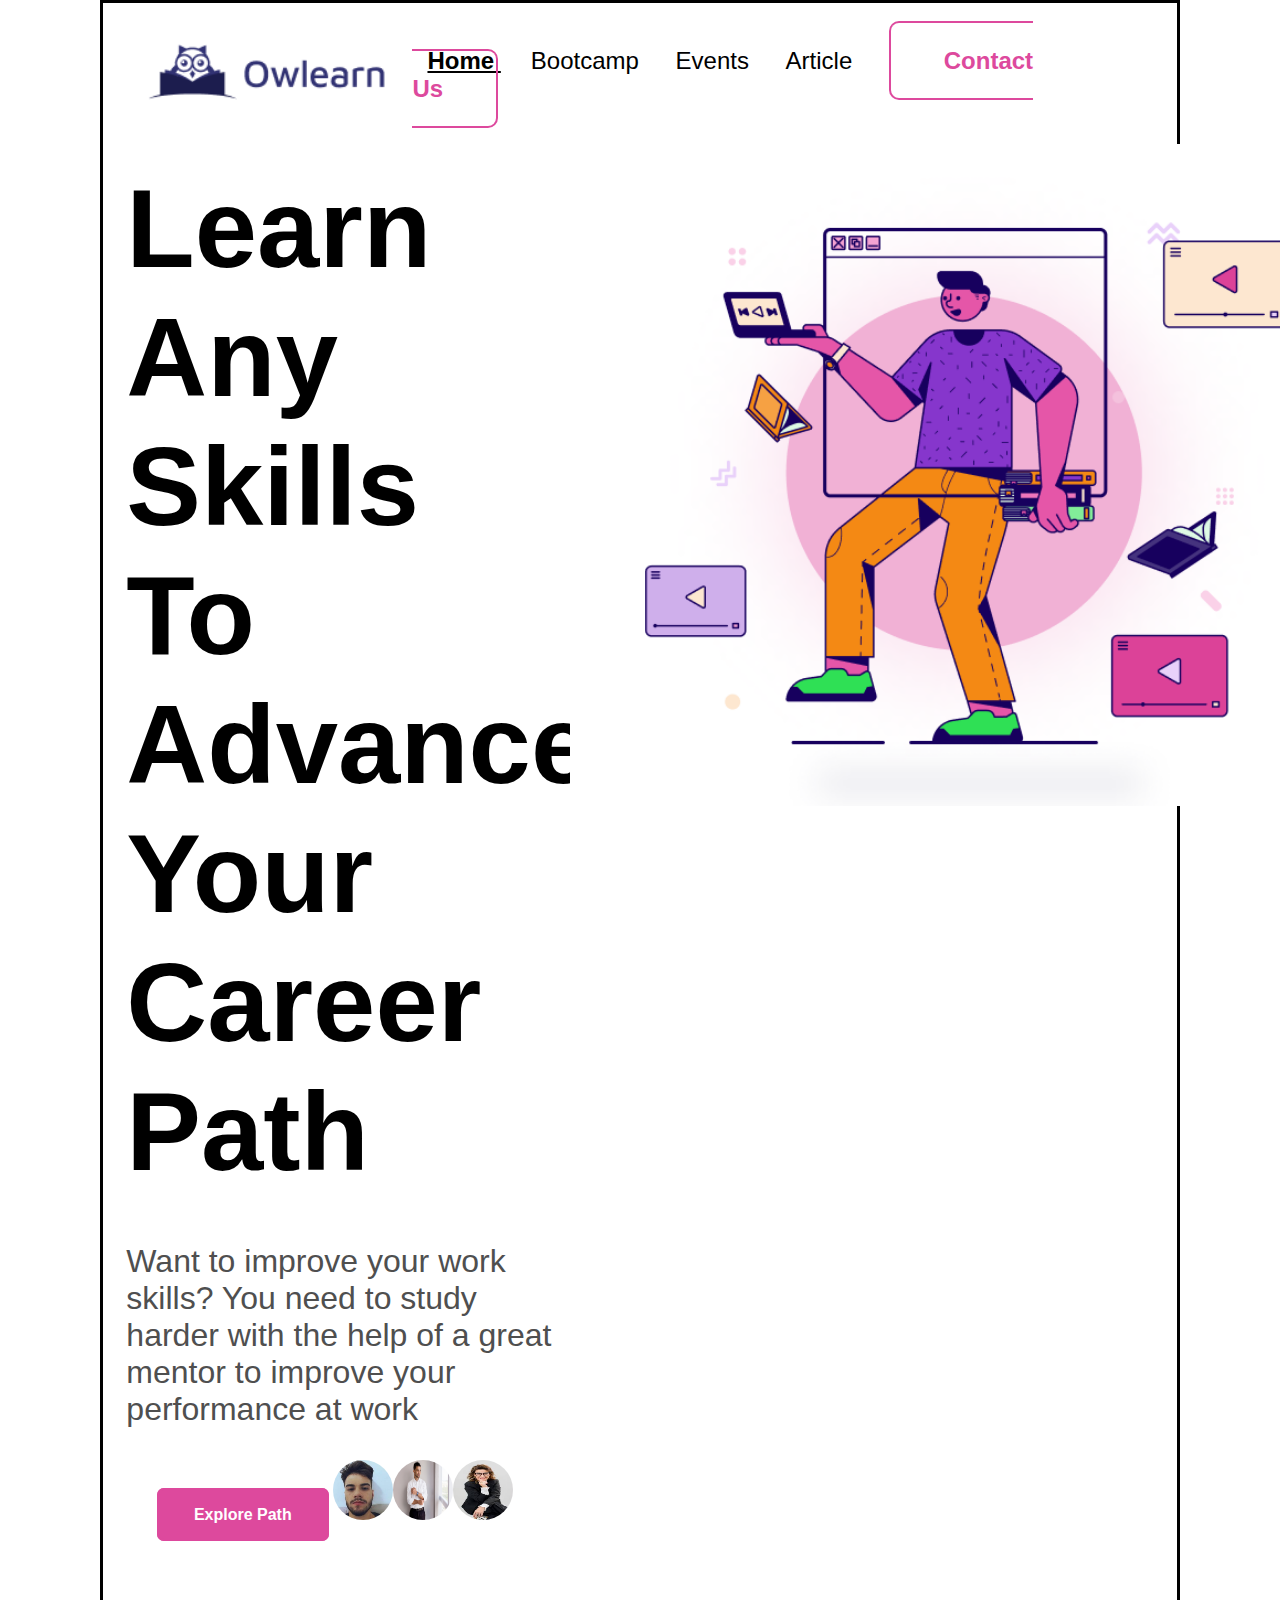
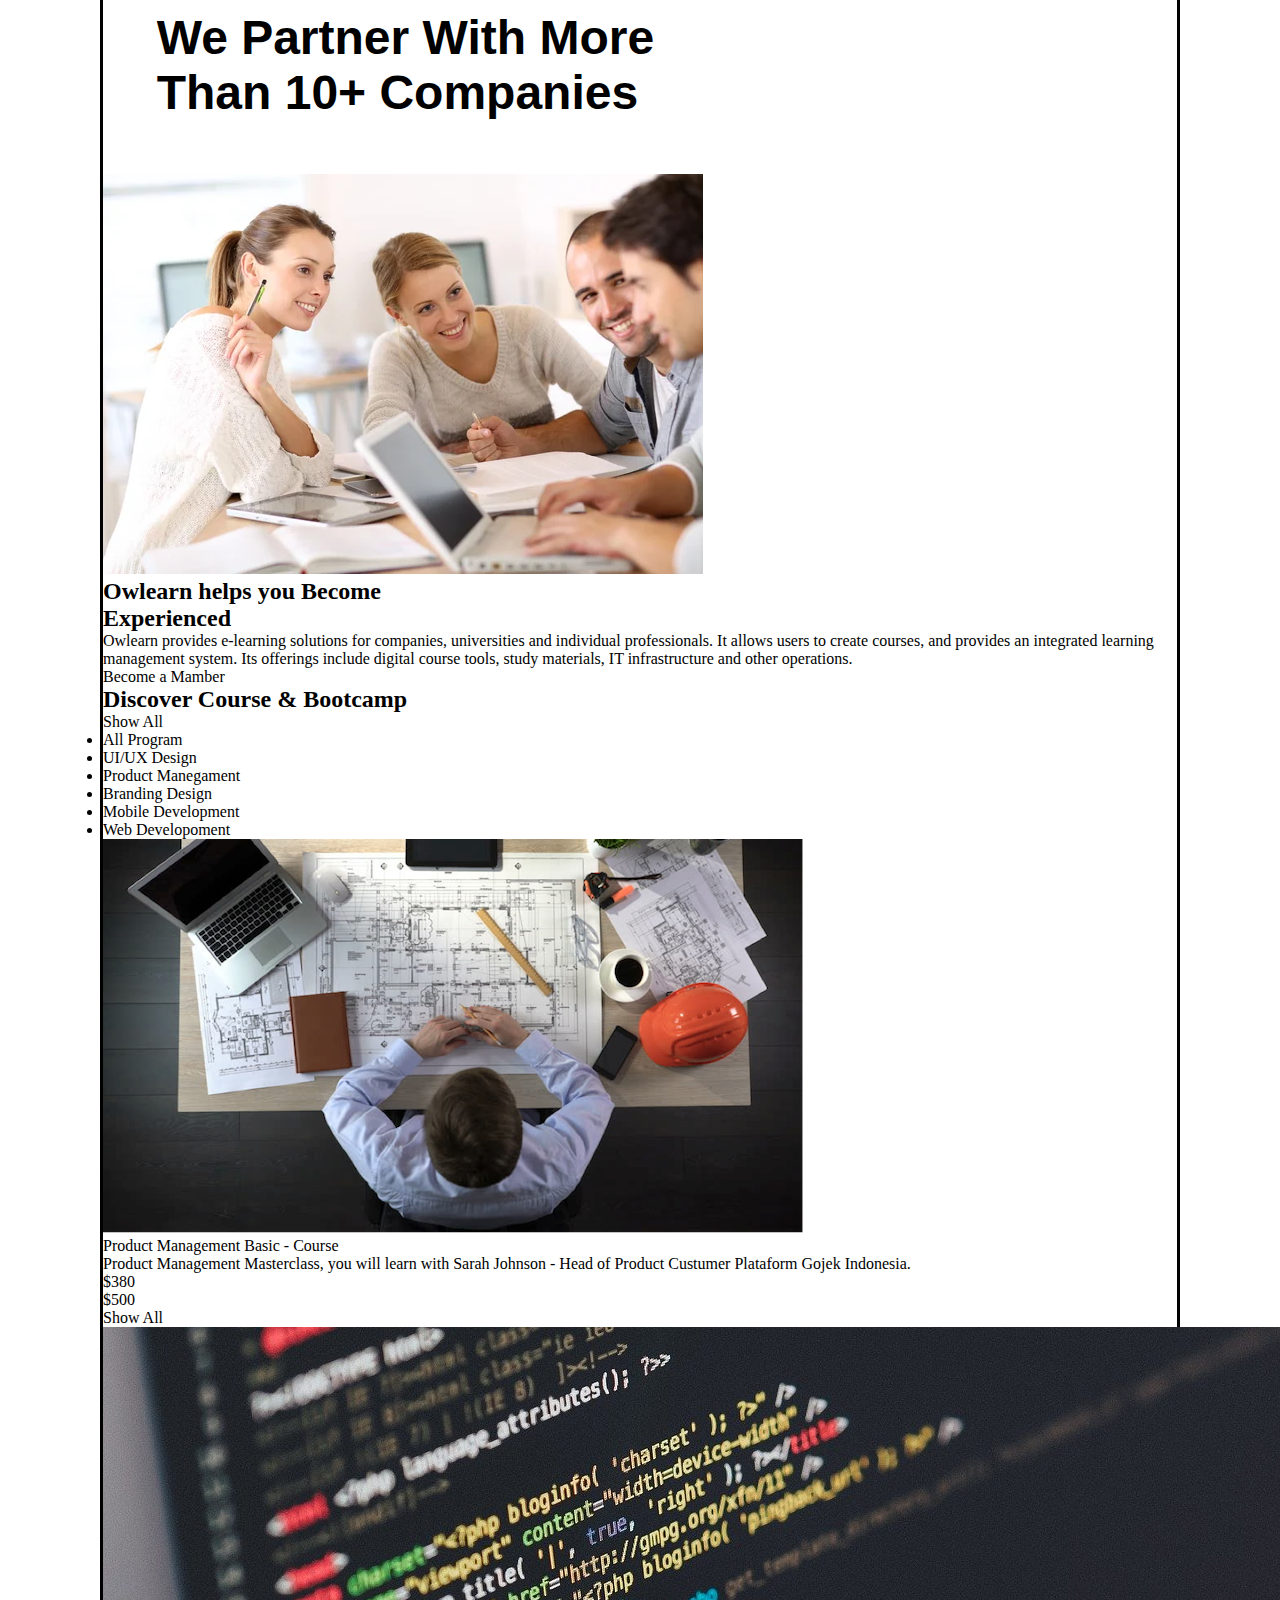
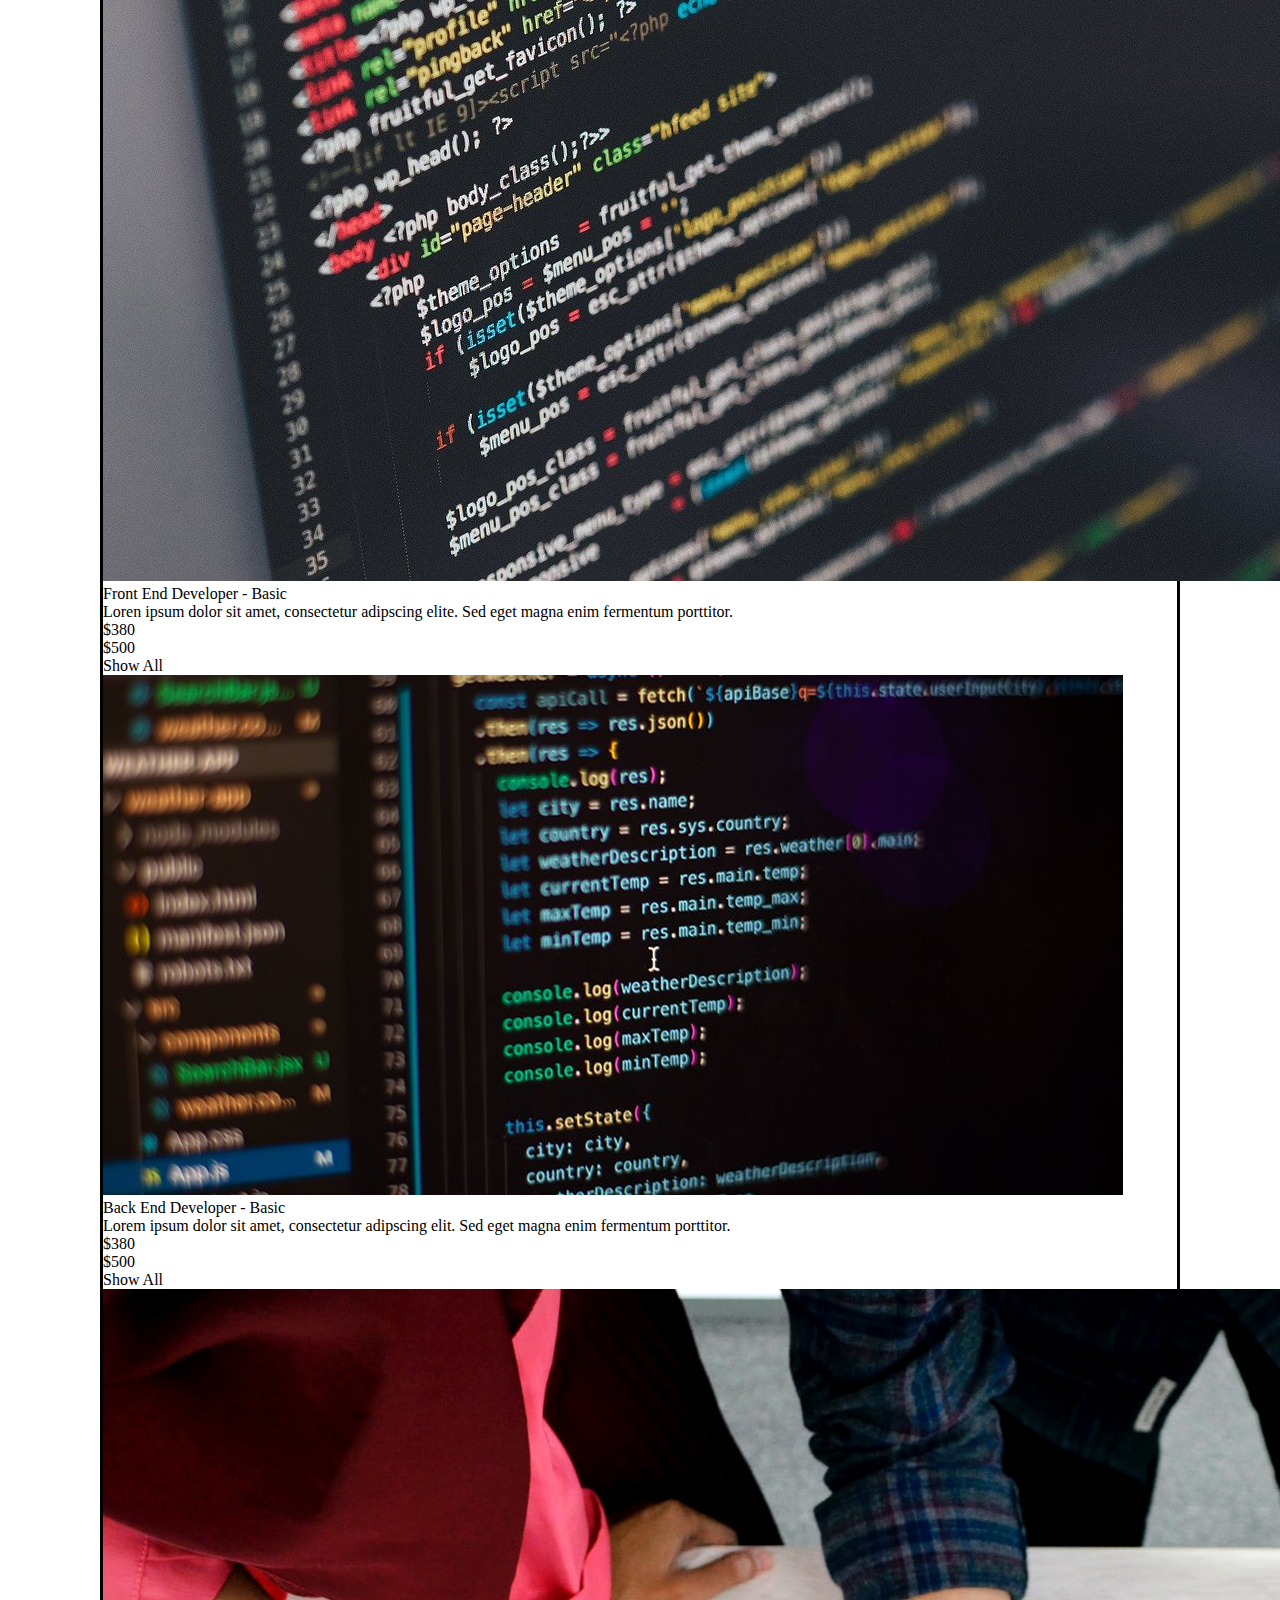
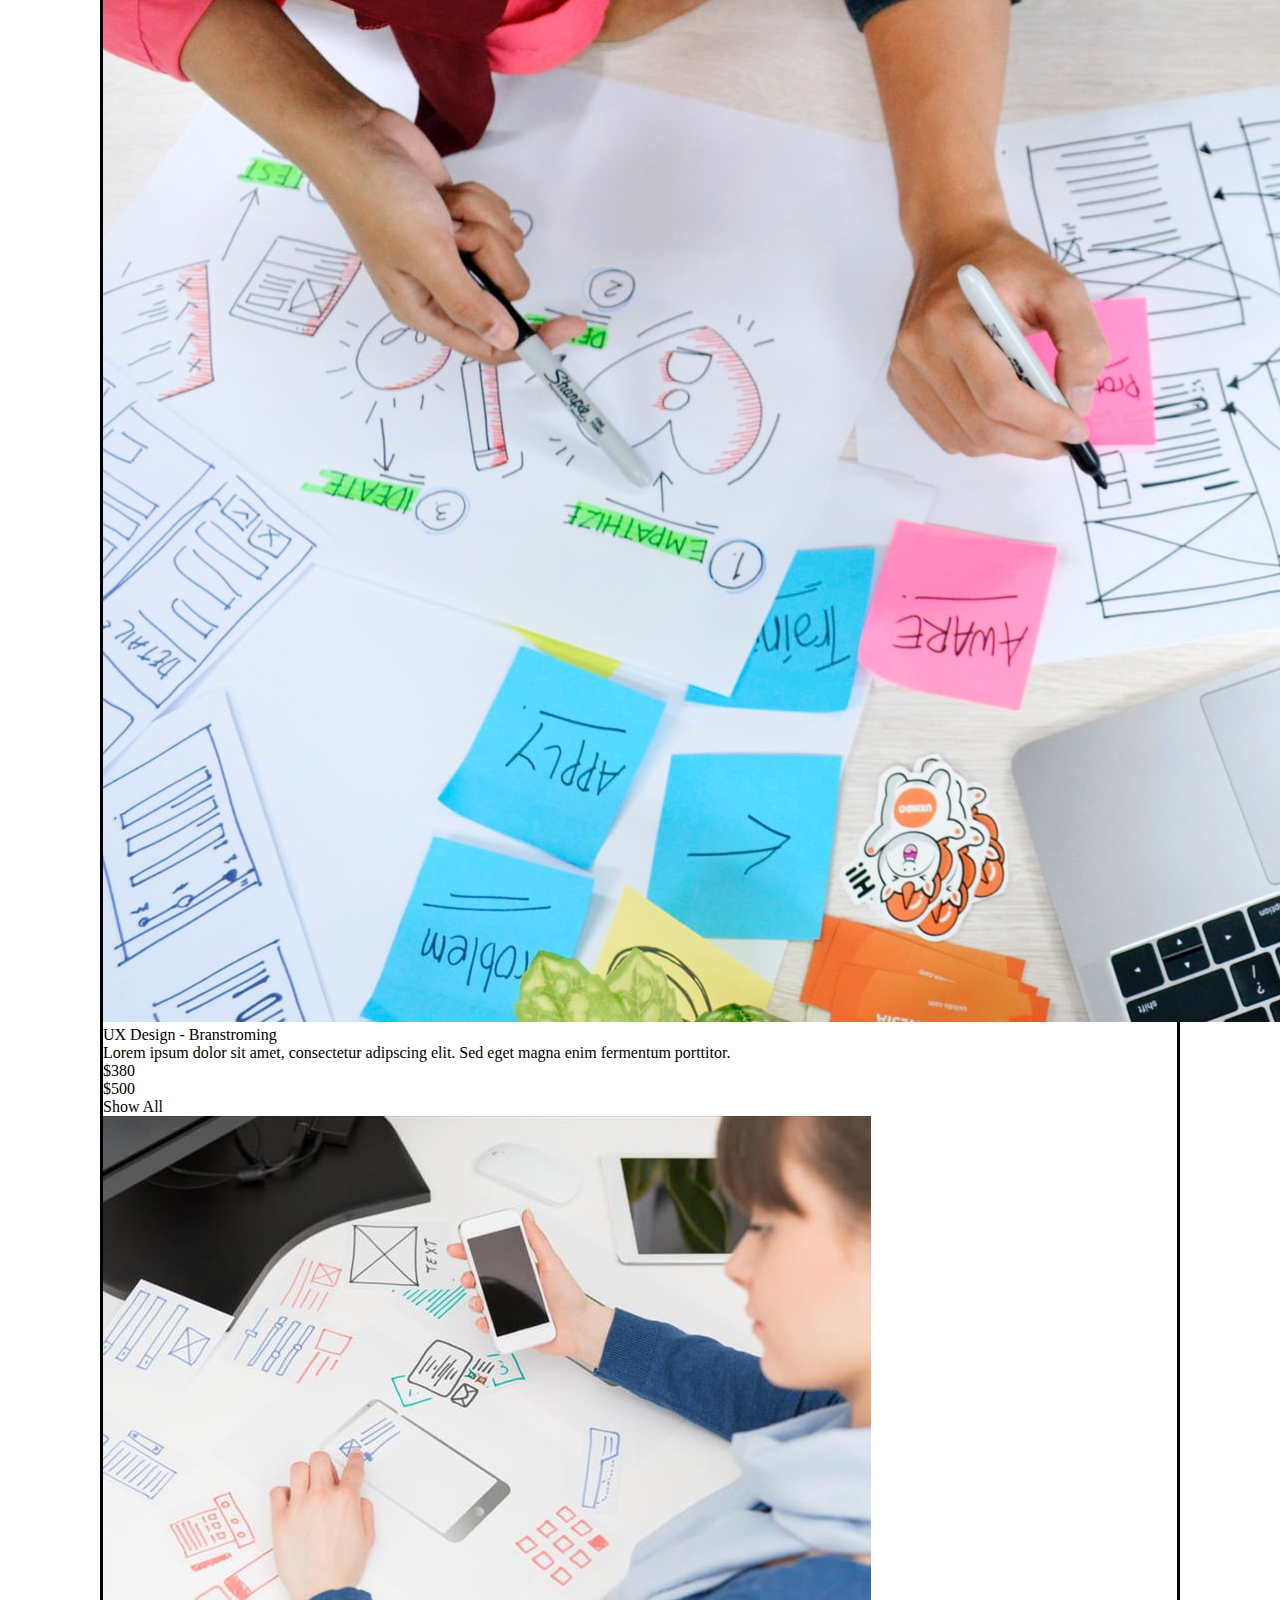
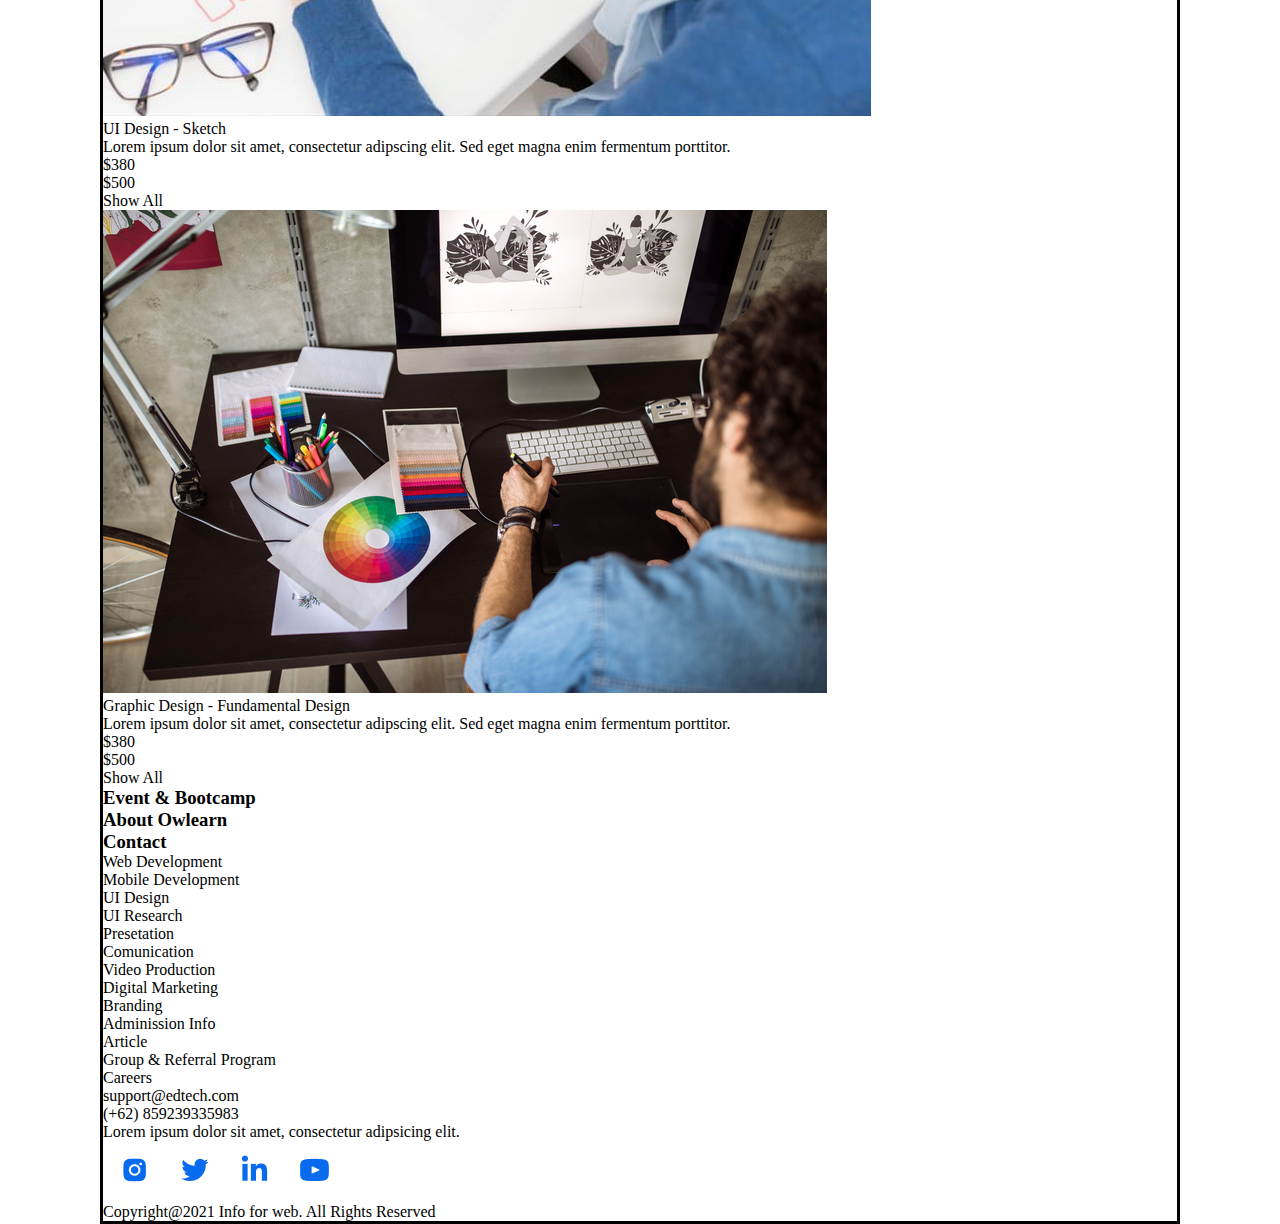
==== index.html @ 93dd90f6 "primeiro commit" ====
<!DOCTYPE html>
<html lang="pt-BR">

<head>
    <meta charset="UTF-8">
    <meta name="viewport" content="width=device-width, initial-scale=1.0">
    <meta http-equiv="X-UA-Compatible" content="ie=edge">
    <title>Owlearn - Online Course Landing Page</title>
    <meta name="descrição" content="">
    <link rel="stylesheet" href="style.css">
    <link rel="icon" href="/images/logo_Owlearn2.png">
</head>

<body>
    <header>
        <div class="countainer-logo">
            <div>
                <figure>
                    <img  src="/images/logo_Owlearn.png" alt="Logo do Owlearn" id="img">
                </figure>
            </div>
        </div>
        <nav class="navegacao-topo">
            <ul >
                <li> <a href="#" class="botao2" id="home" >Home </a></li>
                <li> <a href="#" class="botao2">Bootcamp</a></li>
                <li> <a href="#" class="botao2">Events</a></li>
                <li> <a href="#" class="botao2">Article</a></li>
                <li> <a href="#" class="botao">Contact Us</a></li>
            </ul>
        </nav>
    </header>

    <main>
        <article class="principal">
            <div>
                <h2 class="texto-principal">Learn Any Skills
                    To Advance Your
                    Career Path
                </h2 >
                <p class="texto-secundario">Want to improve your work skills? You need to study
                    harder with the help of a great mentor to improve
                    your performance at work
                </p>
            </div>
            <figure>
                <img src="/images/Imagem_Homem.png" alt="Imagem Homem Tecnologico" class="imagem-homem">
            </figure>
        </article>
        <div class="explorer-path">
            <a href="#" class="botao3">Explore Path</a>
            <figure class="countainer-img">
                <img src="/images/pessoa1.jpg" alt="imagem de perfil 1" class="imagem-perfil">
                <img src="/images/pessoa2.jpg" alt="imagem de perfil 2" class="imagem-perfil">
                <img src="/images/pessoa3.jfif" alt="imagem de perfil 3" class="imagem-perfil">
            </figure>
        </div>
        <article class="class-marcas">
            <h2>
                We Partner With More <br>
                Than 10+ Companies
            </h2>

            <div class="countainer-marcas">
                <!--Aqui ficará as marcas em marrom-->
            </div>

            <!--Aqui terá as imagens de pessoas e as estrelas.-->
        </article>
    </main>


    <section>
        <article>
            <figure>
                <img src="/images/imagem_Pessoas_Estudando.jpg" alt="Imagem de Pessoas Estudando.">
            </figure>
            <h2>Owlearn helps you Become <br>
                Experienced
            </h2>

            <p>Owlearn provides e-learning solutions for companies, universities and individual professionals.
                It allows users to create courses, and provides an integrated
                learning management system. Its offerings include digital course
                tools, study materials, IT infrastructure and other operations.
            </p>
            <a href="#">Become a Mamber</a>
        </article>
    </section>
    

    <section>
        <article>
            <h2>Discover Course & Bootcamp</h2>
            <a href="#">Show All</a>
        </article>
    </section>

    <section>
        <ul>
            <li><a href="#">All Program</a></li>
            <li><a href="#">UI/UX Design</a></li>
            <li><a href="#">Product Manegament</a></li>
            <li><a href="#">Branding Design</a></li>
            <li><a href="#">Mobile Development</a></li>
            <li><a href="#">Web Developoment</a></li>
        </ul>
    </section>

    <div>
        <div class="card">
            <figure>
                <img src="/images/imagem_Product_Management.png" alt="Imagem Gerenciamento de Produtos">
                <!--imagem do gerenciamento de produtos-->
                <figcaption>Product Management Basic - Course</figcaption>
            </figure>

            <p>Product Management Masterclass, you will learn with Sarah Johnson - Head of Product Custumer Plataform
                Gojek Indonesia.</p>
            <div>
                <p>$380</p>
                <p>$500</p>
                <a href="#">Show All</a>
            </div>
        </div>
        <div class="card">
            <figure>
                <img src="/images/imagem_Developer_FE.jpg" alt="Imagem Desenvolvedor Front End">
                <!--Imagem desenvolvedor front end-->
                <figcaption>Front End Developer - Basic</figcaption>
            </figure>
            <p>Loren ipsum dolor sit amet, consectetur adipscing elite. Sed eget magna enim fermentum porttitor.</p>
            <div>
                <p>$380</p>
                <p>$500</p>
                <a href="#">Show All</a>
            </div>
        </div>
        <div class="card">
            <figure>
                <img src="/images/imagem_Developer_BE.jpg" alt="Imagem Desenvolvedor Back End">
                <!--Imagem desenvolvedor back end-->
                <figcaption>Back End Developer - Basic</figcaption>
            </figure>
            <p>Lorem ipsum dolor sit amet, consectetur adipscing elit. Sed eget magna enim fermentum porttitor.</p>
            <div>
                <p>$380</p>
                <p>$500</p>
                <a href="#">Show All</a>
            </div>
        </div>
        <div class="card">
            <figure>
                <img src="/images/imagem_UX_Design.jfif" alt="Imagem Desiner UX">
                <!--Imagem desiner UX-->
                <figcaption>UX Design - Branstroming</figcaption>
            </figure>
            <p>Lorem ipsum dolor sit amet, consectetur adipscing elit. Sed eget magna enim fermentum porttitor.</p>
            <div>
                <p>$380</p>
                <p>$500</p>
                <a href="#">Show All</a>
            </div>
        </div>
        <div class="card">
            <figure>
                <img src="/images/imagem_UI_Design.jfif" alt="Imagem Desiner UI">
                <!--Imagem desiner UI-->
                <figcaption>UI Design - Sketch</figcaption>
            </figure>
            <p>Lorem ipsum dolor sit amet, consectetur adipscing elit. Sed eget magna enim fermentum porttitor.</p>
            <div>
                <p>$380</p>
                <p>$500</p>
                <a href="#">Show All</a>
            </div>
        </div>
        <div class="card">
            <figure>
                <img src="/images/imagem_Graphic_Design.jpg" alt="Imagem Desiner Gráfico">
                <!--Imagem desiner gráfico-->
                <figcaption>Graphic Design - Fundamental Design</figcaption>
            </figure>
            <p>Lorem ipsum dolor sit amet, consectetur adipscing elit. Sed eget magna enim fermentum porttitor.</p>
            <div>
                <p>$380</p>
                <p>$500</p>
                <a href="#">Show All</a>
            </div>
        </div>
    </div>

    
    <footer>
        <div>
            <div>
                <article>
                    <h3>Event & Bootcamp</h3>
                    <h3>About Owlearn</h3>
                    <h3>Contact</h3>
                </article>
            </div>
    
            <div>
                <p>Web Development</p>
                <p>Mobile Development</p>
                <p>UI Design</p>
                <p>UI Research</p>
                <p>Presetation</p>
            </div>
    
            <div>
                <p>Comunication</p>
                <p>Video Production</p>
                <p>Digital Marketing</p>
                <p>Branding</p>
            </div>
    
            <div>
                <p>Adminission Info</p>
                <p>Article</p>
                <p>Group & Referral Program</p>
                <p>Careers</p>
            </div>
    
            <div>
                <p>support@edtech.com</p>
                <p>(+62) 859239335983</p>
                <p>Lorem ipsum dolor sit amet, consectetur adipsicing elit.</p>
                <figure>
                    <img src="/images/imagem_Redes_Sociais.png" alt="Redes Sociais em que Estaremos Disponíveis">
                </figure>
            </div>
        </div>
    
        <p>Copyright@2021 Info for web. All Rights Reserved</p>
    </footer>
</body>

</html>
---- style.css ----
:root {
    --primary-color: #dd499d;
}

* {
    padding: 0%;
    margin: 0%;
    box-sizing: border-box;
}

body {
    margin-left: 100px;
    margin-right: 100px;
    border: solid;

}

#img{
    width: 12em;;
}
#home{
    font-weight: bold;
    text-decoration: underline;
       
}


header {
    padding-left: 2%;
    padding-right: 3.8%;
    padding-top: 1.5%;
    width: 100%;
    height: 25%;
    align-items: center;
    display: flex;
    justify-content: space-between;
    background-color: white;
    font-size: 1.5em;
    font-family: 'Franklin Gothic Medium', 'Arial Narrow', Arial, sans-serif

}

nav li {
    display: inline;
    margin: 15px;
    font: normal;
    font-family: Verdana, Geneva, Tahoma, sans-serif;
    color: black;
}

a {
    text-decoration: none;
    color: black;
}

.botao {
    border: 2px solid var(--primary-color);
    border-radius: 10px;
    padding-left: 2.2em;
    padding-right: 2.2em;
    padding-top: 1em;
    padding-bottom: 1em;
    font-weight: bold;
    color: var(--primary-color);
    transition: 0.7s;

}

.botao:hover {
    color: white;
    background-color: var(--primary-color);
    transition: 0.5s;
}

.botao2:hover{
    font-weight: bold;
    text-decoration: underline;
    
}

.principal {
    color: var(--primary-color);
    display: flex;

}

.imagem-homem {
    align-items: right;
    width: 50em;
    padding-top: 1.5%;
    padding-right: 5%;


}

.texto-principal {
    width: 100%;
    color: black;
    font-family: 'Franklin Gothic Medium', 'Arial Narrow', Arial, sans-serif;
    font-size: 7em;
    text-align: left;
    padding-top: 7%;
    padding-left: 5%;

}

.texto-secundario {
    color: #4F4F4F;
    font-family: Verdana, Geneva, Tahoma, sans-serif;
    padding-left: 5%;
    padding-top: 10%;
    font-size: 2em;

}

.explorer-path{
    width: 100%;
    text-align:left;
    padding-left: 5%;
    padding-top: 3%;
    padding-bottom: 8%;
    font-family: Arial, Helvetica, sans-serif;
}
.botao3{
    border: 2px solid var(--primary-color);
    border-radius: 7px;
    padding-left: 2.2em;
    padding-right: 2.2em;
    padding-top: 1em;
    padding-bottom: 1em;
    font-weight: bold;
    color: white;
    transition: 0.7s;   
    background-color: var(--primary-color);
}
.botao3:hover {
    color:var(--primary-color);
    background-color: white;
    transition: 0.5s;
}
.imagem-perfil{
    width: 60px;
    height: 60px;
    border-radius: 50%;
    display: inline-flex;
    

}
.countainer-img{
    padding-bottom: auto;
    margin-bottom: auto;
    display: inline-flex;
}
.class-marcas{
    padding-left: 5%;
    font-size: 2em;
    padding-bottom: 5%;
    font-family: 'Gill Sans', 'Gill Sans MT', Calibri, 'Trebuchet MS', sans-serif;
}
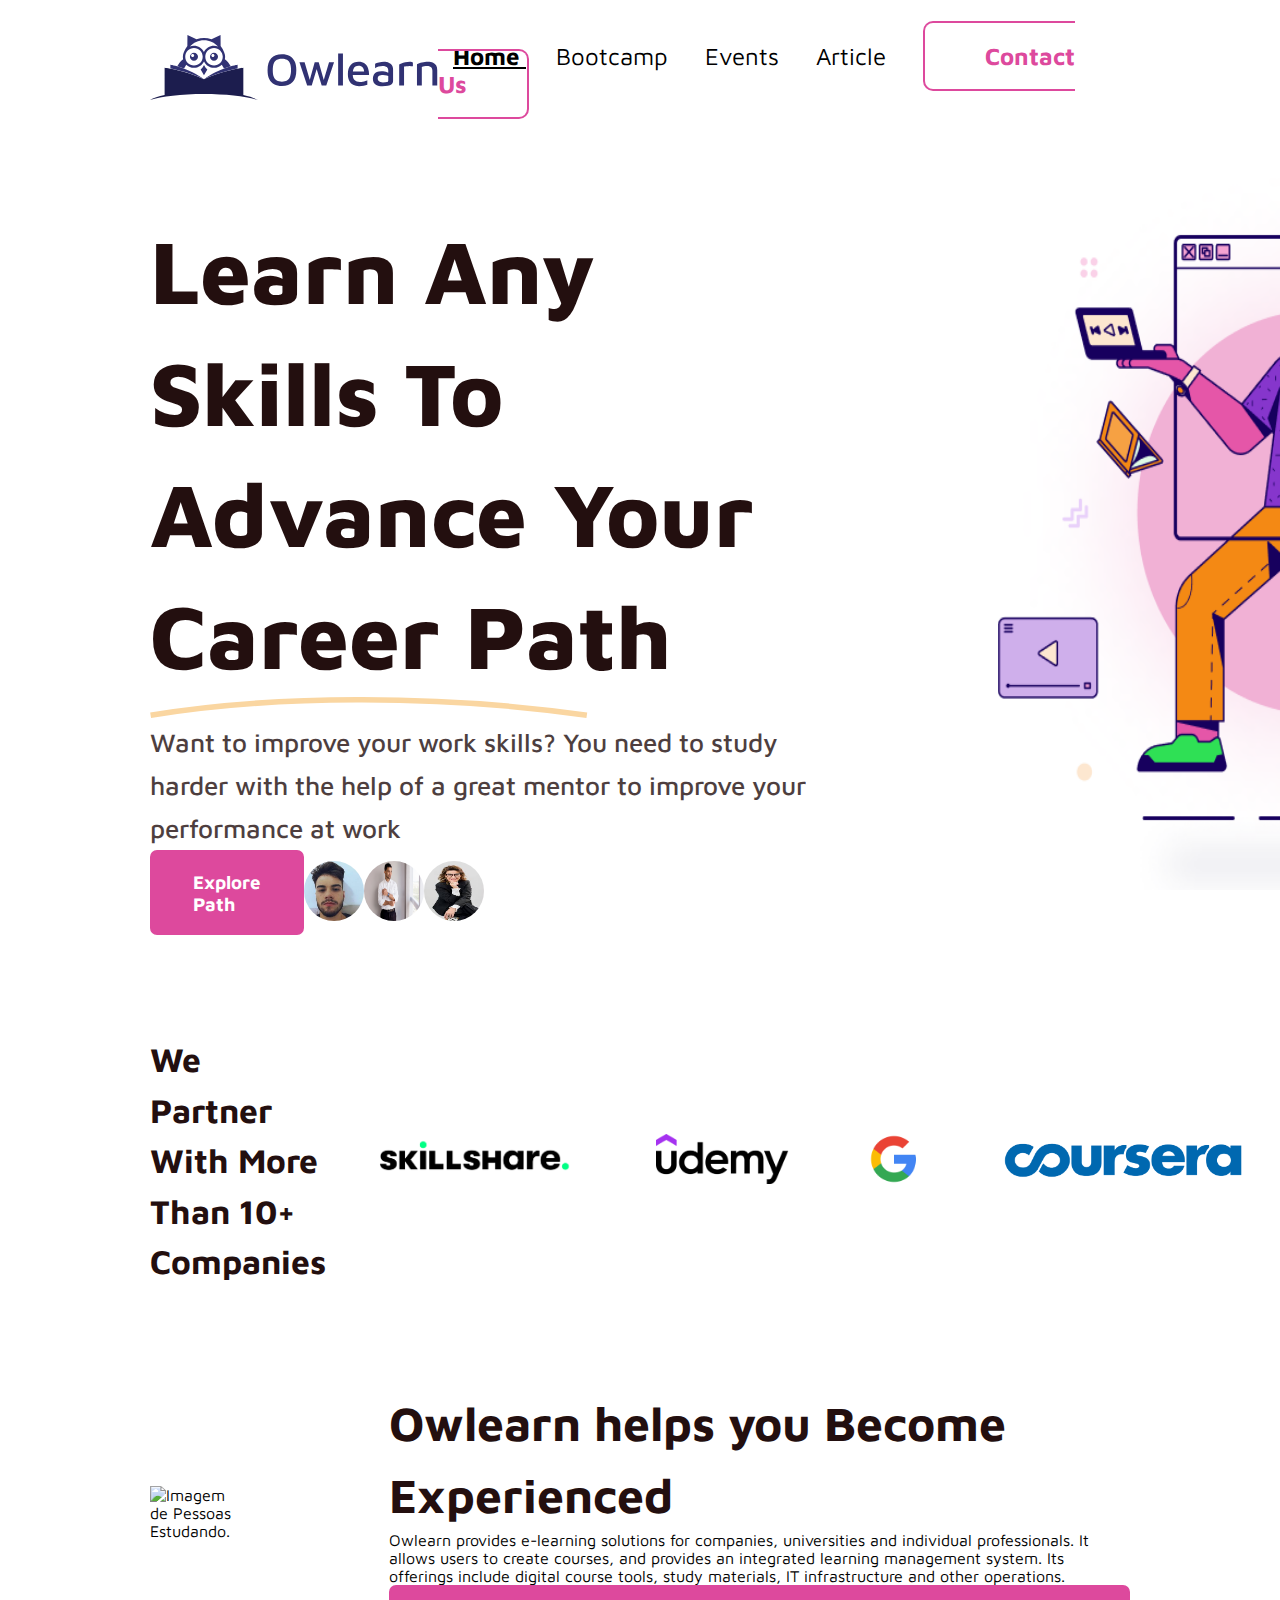
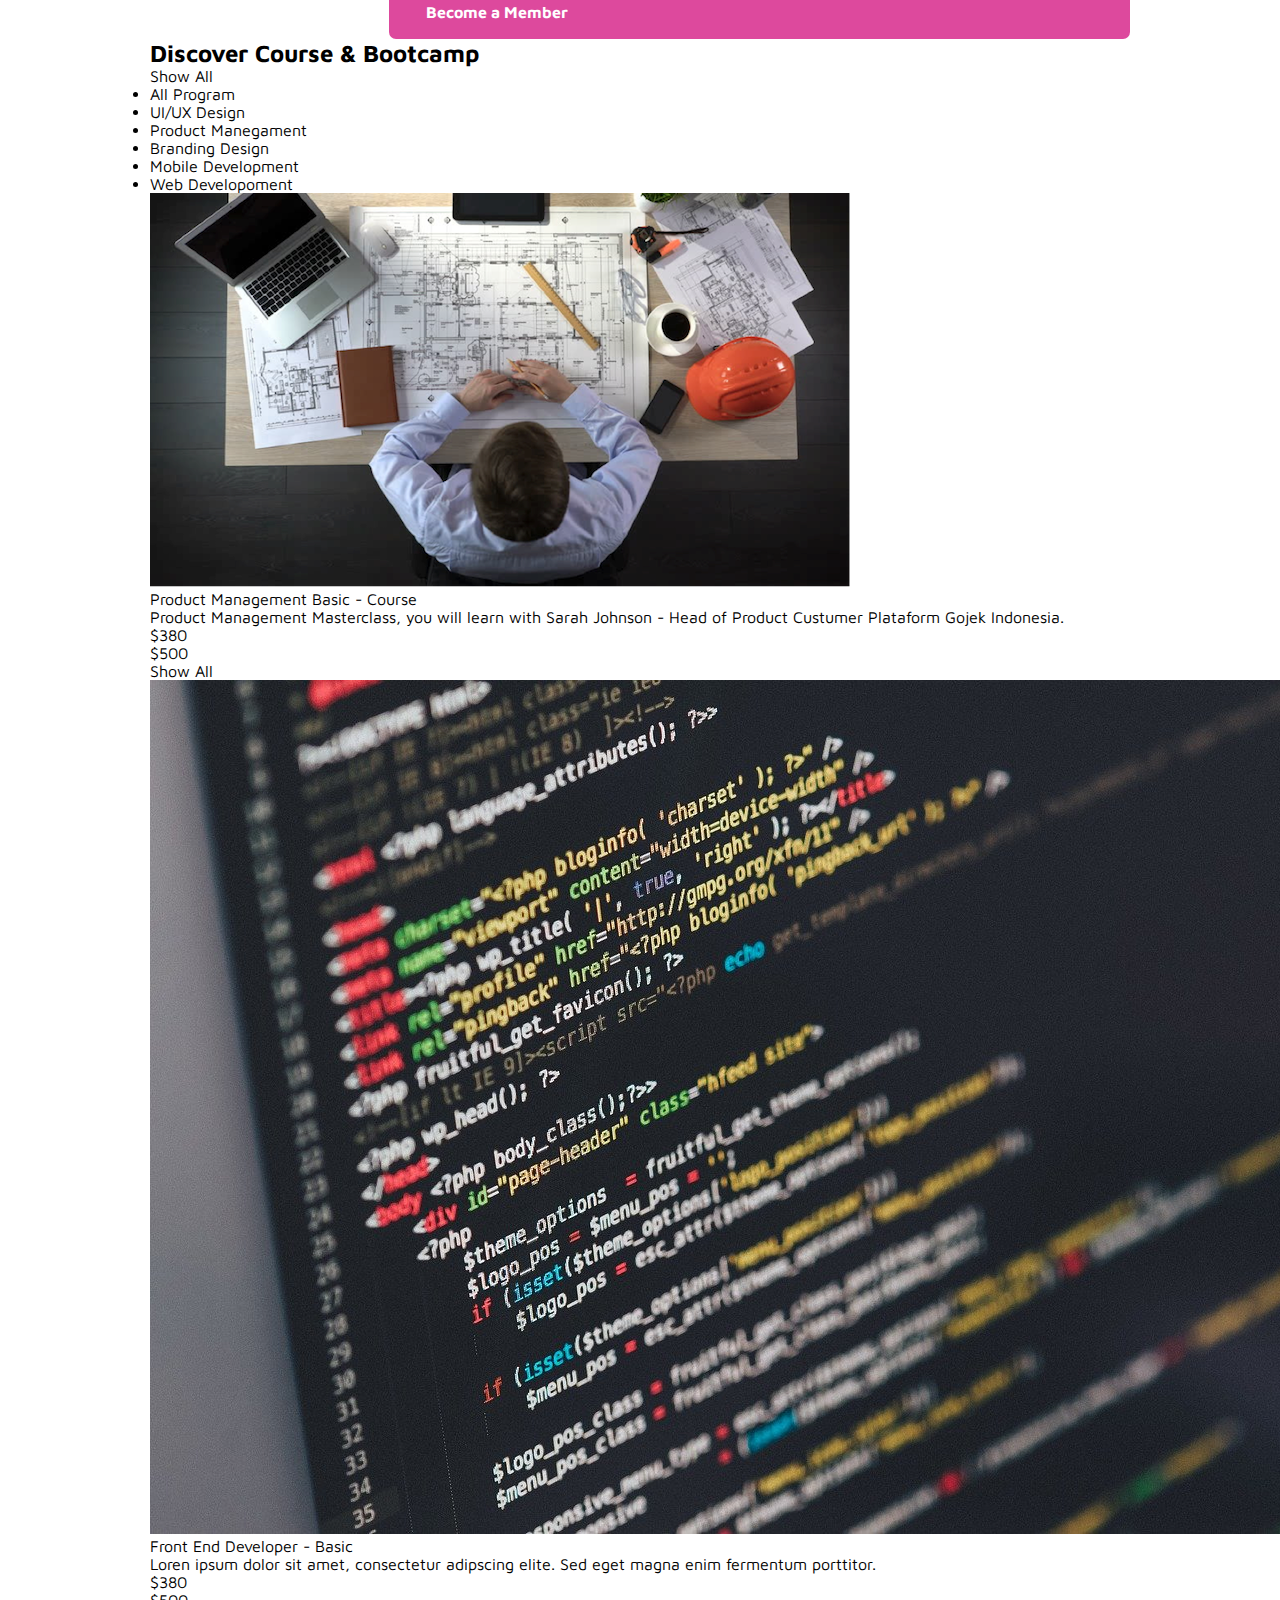
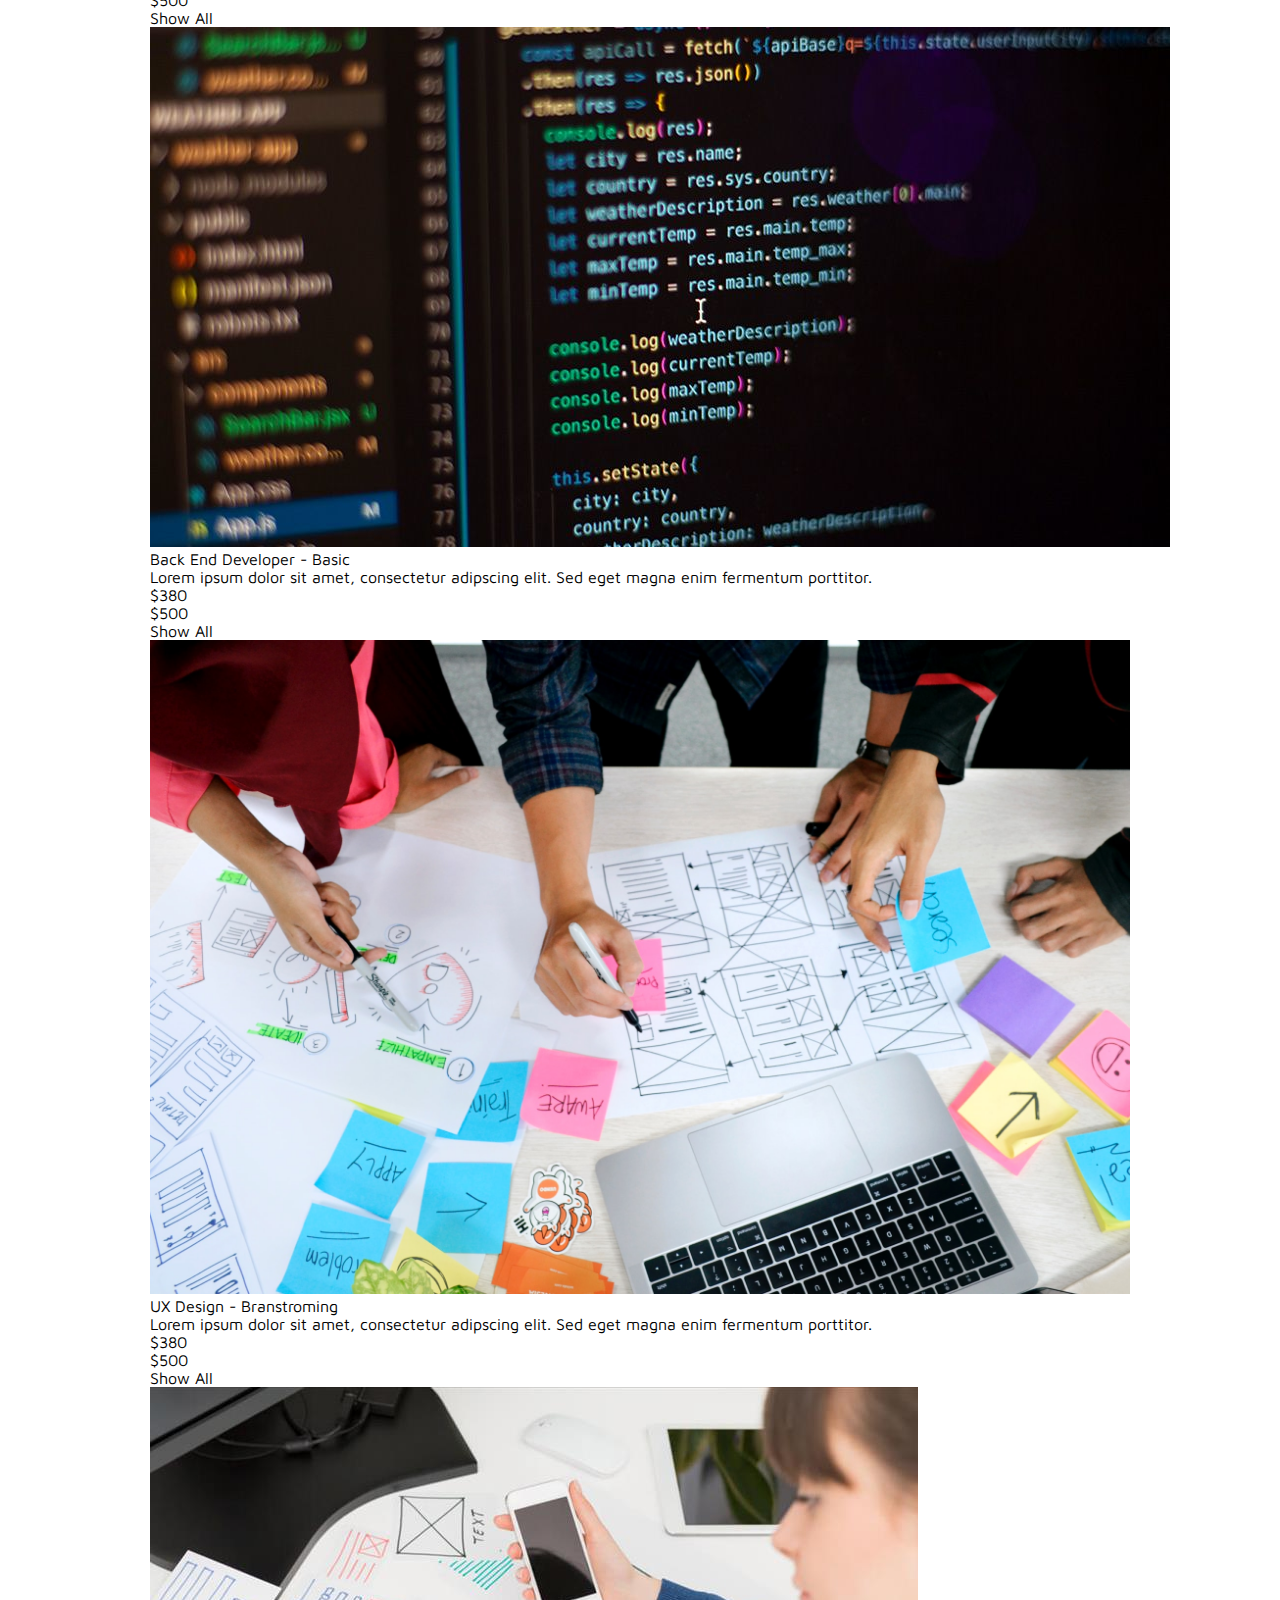
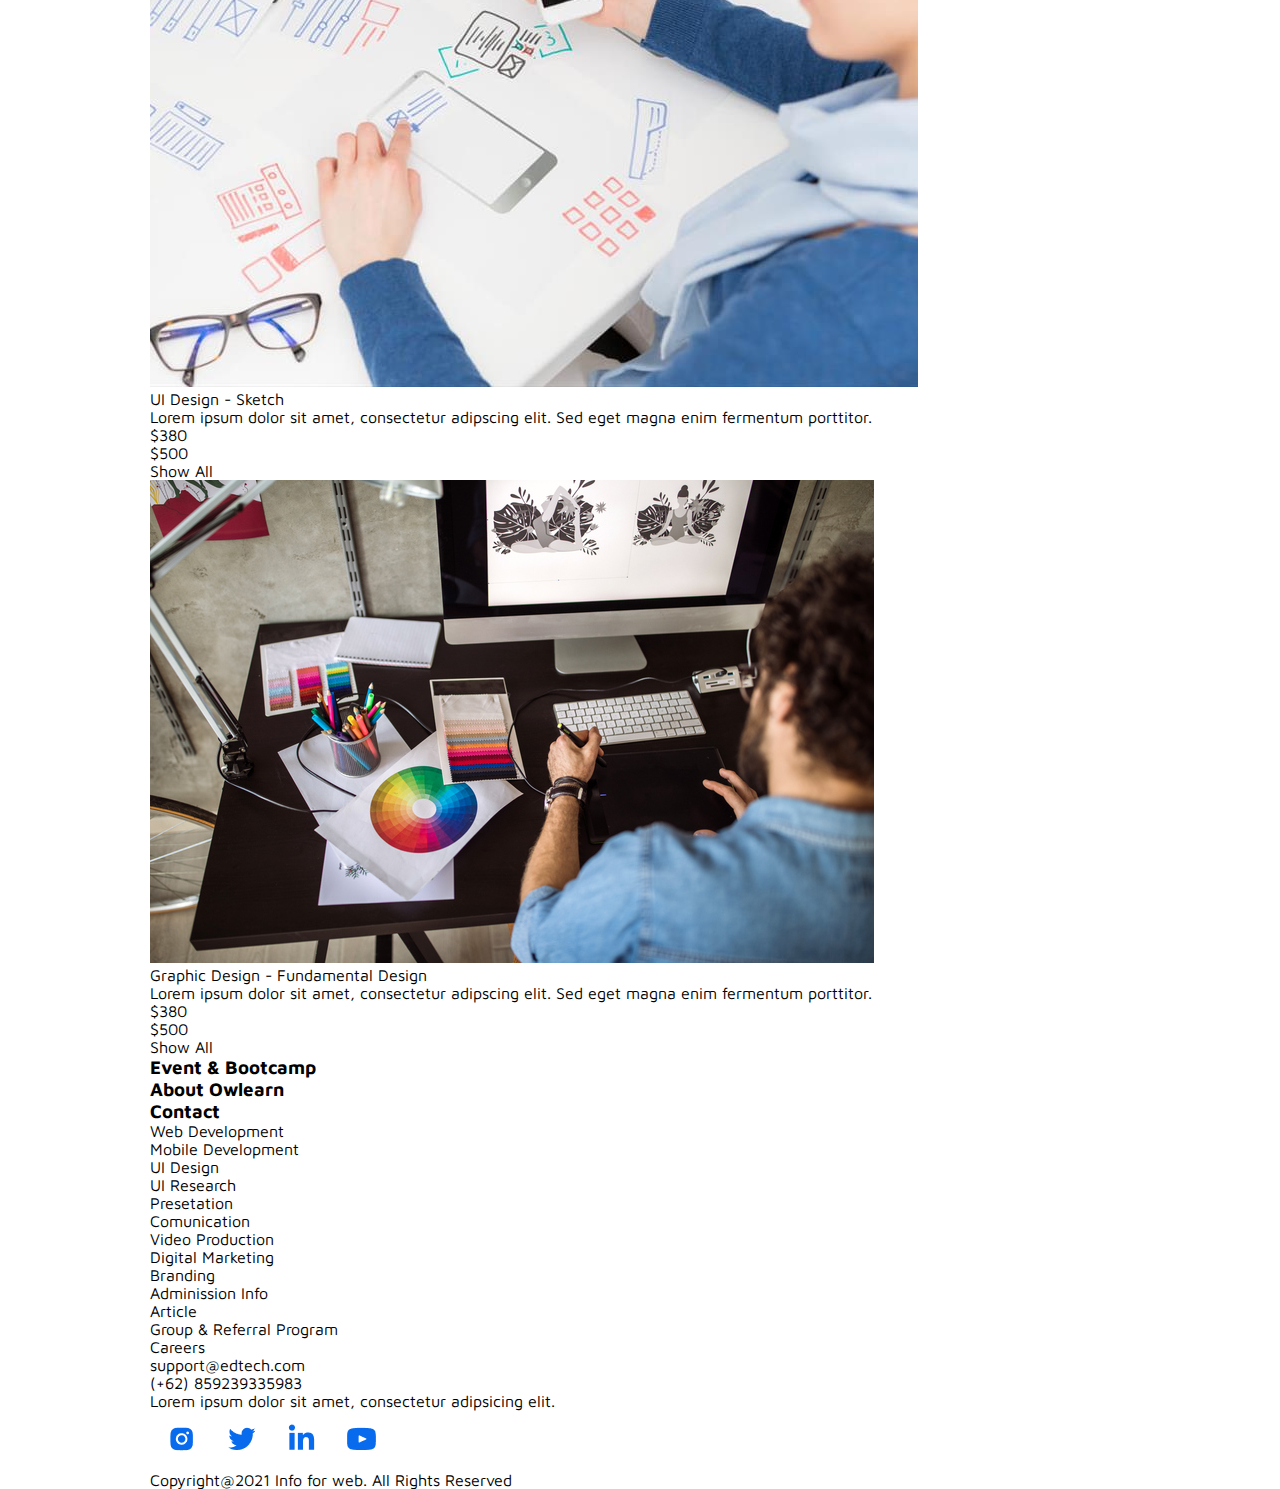
==== commit 4f160d0b: "Some changes on the code" ====
--- a/index.html
+++ b/index.html
@@ -16,13 +16,13 @@
         <div class="countainer-logo">
             <div>
                 <figure>
-                    <img  src="/images/logo_Owlearn.png" alt="Logo do Owlearn" id="img">
-                </figure>
-            </div>
-        </div>
-        <nav class="navegacao-topo">
-            <ul >
-                <li> <a href="#" class="botao2" id="home" >Home </a></li>
+                    <img src="/images/logo-owlearn.svg" alt="Logo do Owlearn" id="img"> 
+                </figure>
+            </div>
+        </div>
+        <nav>
+            <ul>
+                <li> <a href="#" class="botao2" id="home">Home </a></li>
                 <li> <a href="#" class="botao2">Bootcamp</a></li>
                 <li> <a href="#" class="botao2">Events</a></li>
                 <li> <a href="#" class="botao2">Article</a></li>
@@ -32,27 +32,38 @@
     </header>
 
     <main>
-        <article class="principal">
-            <div>
-                <h2 class="texto-principal">Learn Any Skills
-                    To Advance Your
-                    Career Path
-                </h2 >
-                <p class="texto-secundario">Want to improve your work skills? You need to study
+        <div class="principal">
+            <div class="wrapper">
+                <div>
+                    <h2 class="texto-principal">Learn Any Skills
+                        To Advance Your
+                        Career Path
+                    </h2>
+                    <figure>
+                        <img src="./images/text-bar.svg" alt="Text Bar" width="65%">
+                    </figure>
+                </div>
+                <h3 class="texto-secundario">Want to improve your work skills? You need to study
                     harder with the help of a great mentor to improve
                     your performance at work
-                </p>
+                <h3>
+                <div class="container-img">
+                    <a href="#" class="botao3">Explore Path</a>
+                    <div class="people-images">
+                        <figure>
+                            <img src="/images/pessoa1.jpg" alt="imagem de perfil 1" class="imagem-perfil">
+                        </figure>
+                        <figure>
+                            <img src="/images/pessoa2.jpg" alt="imagem de perfil 2" class="imagem-perfil">
+                        </figure>
+                        <figure>
+                            <img src="/images/pessoa3.jfif" alt="imagem de perfil 3" class="imagem-perfil">
+                        </figure>
+                    </div>
+                </div>
             </div>
             <figure>
                 <img src="/images/Imagem_Homem.png" alt="Imagem Homem Tecnologico" class="imagem-homem">
-            </figure>
-        </article>
-        <div class="explorer-path">
-            <a href="#" class="botao3">Explore Path</a>
-            <figure class="countainer-img">
-                <img src="/images/pessoa1.jpg" alt="imagem de perfil 1" class="imagem-perfil">
-                <img src="/images/pessoa2.jpg" alt="imagem de perfil 2" class="imagem-perfil">
-                <img src="/images/pessoa3.jfif" alt="imagem de perfil 3" class="imagem-perfil">
             </figure>
         </div>
         <article class="class-marcas">
@@ -60,34 +71,46 @@
                 We Partner With More <br>
                 Than 10+ Companies
             </h2>
-
-            <div class="countainer-marcas">
+    
+            <div class="container-marcas">
                 <!--Aqui ficará as marcas em marrom-->
-            </div>
-
+                <figure>
+                    <img src="./images/skillshare-logo.png" alt="SkllShare">
+                </figure>
+                <figure>
+                    <img src="./images/Udemy_logo.svg.png" alt="Udemy">
+                </figure>
+                <figure>
+                    <img src="./images/imagem-google-logo-com-fundo-transparente-1.png" alt="Google">
+                </figure>
+                <figure>
+                    <img src="./images/png-transparent-united-states-coursera-massive-open-online-course-education-united-states-blue-text-trademark.png" alt="Coursera">
+                </figure>
+                <figure>
+                    <img src="./images/7C6ElKl5MzvyPF9yeHDhTgEq3spVSoMLql7NYcHn.png" alt="Interaction Design Foundation">
+                </figure>
+            </div>
+    
             <!--Aqui terá as imagens de pessoas e as estrelas.-->
         </article>
     </main>
 
 
-    <section>
-        <article>
-            <figure>
-                <img src="/images/imagem_Pessoas_Estudando.jpg" alt="Imagem de Pessoas Estudando.">
-            </figure>
-            <h2>Owlearn helps you Become <br>
-                Experienced
-            </h2>
-
+    <section class="container-SecondPart">
+        <figure >
+            <img src="/images/imagem_pessoas_estudando.svg" alt="Imagem de Pessoas Estudando.">
+        </figure>
+        <article class="container-texto">
+            <h2>Owlearn helps you Become Experienced</h2>
             <p>Owlearn provides e-learning solutions for companies, universities and individual professionals.
                 It allows users to create courses, and provides an integrated
                 learning management system. Its offerings include digital course
                 tools, study materials, IT infrastructure and other operations.
             </p>
-            <a href="#">Become a Mamber</a>
+            <a href="#" class="botao3">Become a Member</a>
         </article>
     </section>
-    
+
 
     <section>
         <article>
@@ -151,7 +174,7 @@
         </div>
         <div class="card">
             <figure>
-                <img src="/images/imagem_UX_Design.jfif" alt="Imagem Desiner UX">
+                <img src="/images/imagem_UX_Design.jfif" alt="Imagem Desiner UX" width="100%">
                 <!--Imagem desiner UX-->
                 <figcaption>UX Design - Branstroming</figcaption>
             </figure>
@@ -190,7 +213,7 @@
         </div>
     </div>
 
-    
+
     <footer>
         <div>
             <div>
@@ -200,7 +223,7 @@
                     <h3>Contact</h3>
                 </article>
             </div>
-    
+
             <div>
                 <p>Web Development</p>
                 <p>Mobile Development</p>
@@ -208,21 +231,21 @@
                 <p>UI Research</p>
                 <p>Presetation</p>
             </div>
-    
+
             <div>
                 <p>Comunication</p>
                 <p>Video Production</p>
                 <p>Digital Marketing</p>
                 <p>Branding</p>
             </div>
-    
+
             <div>
                 <p>Adminission Info</p>
                 <p>Article</p>
                 <p>Group & Referral Program</p>
                 <p>Careers</p>
             </div>
-    
+
             <div>
                 <p>support@edtech.com</p>
                 <p>(+62) 859239335983</p>
@@ -232,7 +255,7 @@
                 </figure>
             </div>
         </div>
-    
+
         <p>Copyright@2021 Info for web. All Rights Reserved</p>
     </footer>
 </body>
--- a/style.css
+++ b/style.css
@@ -1,5 +1,8 @@
+@import url('https://fonts.googleapis.com/css2?family=Inter:wght@100;200;300;400;500;600;700;800;900&family=Maven+Pro:wght@400;500;600;700;800;900&display=swap');
+
 :root {
     --primary-color: #dd499d;
+    font-family: 'Maven Pro', sans-serif;
 }
 
 * {
@@ -9,9 +12,7 @@
 }
 
 body {
-    margin-left: 100px;
-    margin-right: 100px;
-    border: solid;
+    margin: 0px 150px;
 
 }
 
@@ -26,9 +27,6 @@
 
 
 header {
-    padding-left: 2%;
-    padding-right: 3.8%;
-    padding-top: 1.5%;
     width: 100%;
     height: 25%;
     align-items: center;
@@ -36,7 +34,8 @@
     justify-content: space-between;
     background-color: white;
     font-size: 1.5em;
-    font-family: 'Franklin Gothic Medium', 'Arial Narrow', Arial, sans-serif
+    margin: 35px 0;
+    /* font-family: 'Franklin Gothic Medium', 'Arial Narrow', Arial, sans-serif */
 
 }
 
@@ -44,7 +43,7 @@
     display: inline;
     margin: 15px;
     font: normal;
-    font-family: Verdana, Geneva, Tahoma, sans-serif;
+    /* font-family: Verdana, Geneva, Tahoma, sans-serif; */
     color: black;
 }
 
@@ -56,10 +55,7 @@
 .botao {
     border: 2px solid var(--primary-color);
     border-radius: 10px;
-    padding-left: 2.2em;
-    padding-right: 2.2em;
-    padding-top: 1em;
-    padding-bottom: 1em;
+    padding: .8em 2.5em;
     font-weight: bold;
     color: var(--primary-color);
     transition: 0.7s;
@@ -81,36 +77,48 @@
 .principal {
     color: var(--primary-color);
     display: flex;
-
-}
+}
+
+.wrapper {
+    display: flex;
+    flex-direction: column;
+    justify-content: space-between;
+    padding-right: 100px;
+}
+
+.people-images {
+    display: flex;
+    flex-direction: row;
+    justify-content: space-between;
+    align-items: center;
+}
+
 
 .imagem-homem {
     align-items: right;
-    width: 50em;
-    padding-top: 1.5%;
-    padding-right: 5%;
-
-
+    width: 750px;
+    height: 750px;
 }
 
 .texto-principal {
+    margin-top: 70px;
     width: 100%;
-    color: black;
-    font-family: 'Franklin Gothic Medium', 'Arial Narrow', Arial, sans-serif;
-    font-size: 7em;
+    color: #230F0F;
+    font-weight: 800;
+
+    /* font-family: 'Franklin Gothic Medium', 'Arial Narrow', Arial, sans-serif; */
+    font-size: 90px;
     text-align: left;
-    padding-top: 7%;
-    padding-left: 5%;
-
+    line-height: 135%;
 }
 
 .texto-secundario {
-    color: #4F4F4F;
-    font-family: Verdana, Geneva, Tahoma, sans-serif;
-    padding-left: 5%;
-    padding-top: 10%;
-    font-size: 2em;
-
+    color: #230F0F;
+    opacity: 0.8;
+    font-weight: 500;
+    /* font-family: Verdana, Geneva, Tahoma, sans-serif; */
+    font-size: 26px;
+    line-height: 165%;
 }
 
 .explorer-path{
@@ -119,7 +127,7 @@
     padding-left: 5%;
     padding-top: 3%;
     padding-bottom: 8%;
-    font-family: Arial, Helvetica, sans-serif;
+    /* font-family: Arial, Helvetica, sans-serif; */
 }
 .botao3{
     border: 2px solid var(--primary-color);
@@ -144,16 +152,58 @@
     border-radius: 50%;
     display: inline-flex;
     
-
-}
-.countainer-img{
-    padding-bottom: auto;
-    margin-bottom: auto;
-    display: inline-flex;
+}
+.container-img{
+    display: flex;
+    justify-content: space-between;
+    align-items: center;
+    padding-right: 340px;
 }
 .class-marcas{
-    padding-left: 5%;
-    font-size: 2em;
-    padding-bottom: 5%;
-    font-family: 'Gill Sans', 'Gill Sans MT', Calibri, 'Trebuchet MS', sans-serif;
+    display: flex;
+    align-items: center;
+    justify-content: space-between;
+    font-size: 1.4em;
+    margin: 100px 0;
+    
+    /* font-family: 'Gill Sans', 'Gill Sans MT', Calibri, 'Trebuchet MS', sans-serif; */
+}
+
+.class-marcas h2 {
+    line-height: 1.5;
+    font-weight: 700;
+    color: #230F0F;
+}
+.container-SecondPart{
+    display: flex;
+    align-items: center;
+    justify-content: space-between;
+}
+
+.container-texto {
+    display: flex;
+    flex-direction: column;
+    justify-content: space-between;
+    padding-left: 150px;
+}
+
+.container-texto h2 {
+    font-weight: 700;
+    font-size: 48px;
+    line-height: 1.5;
+    color: #230F0F;
+}
+
+.container-texto p {
+
+}
+
+.container-marcas {
+    display: flex;
+    justify-content: space-between;
+}
+
+.container-marcas img {
+    height: 50px;
+    margin: 0px 40px;
 }